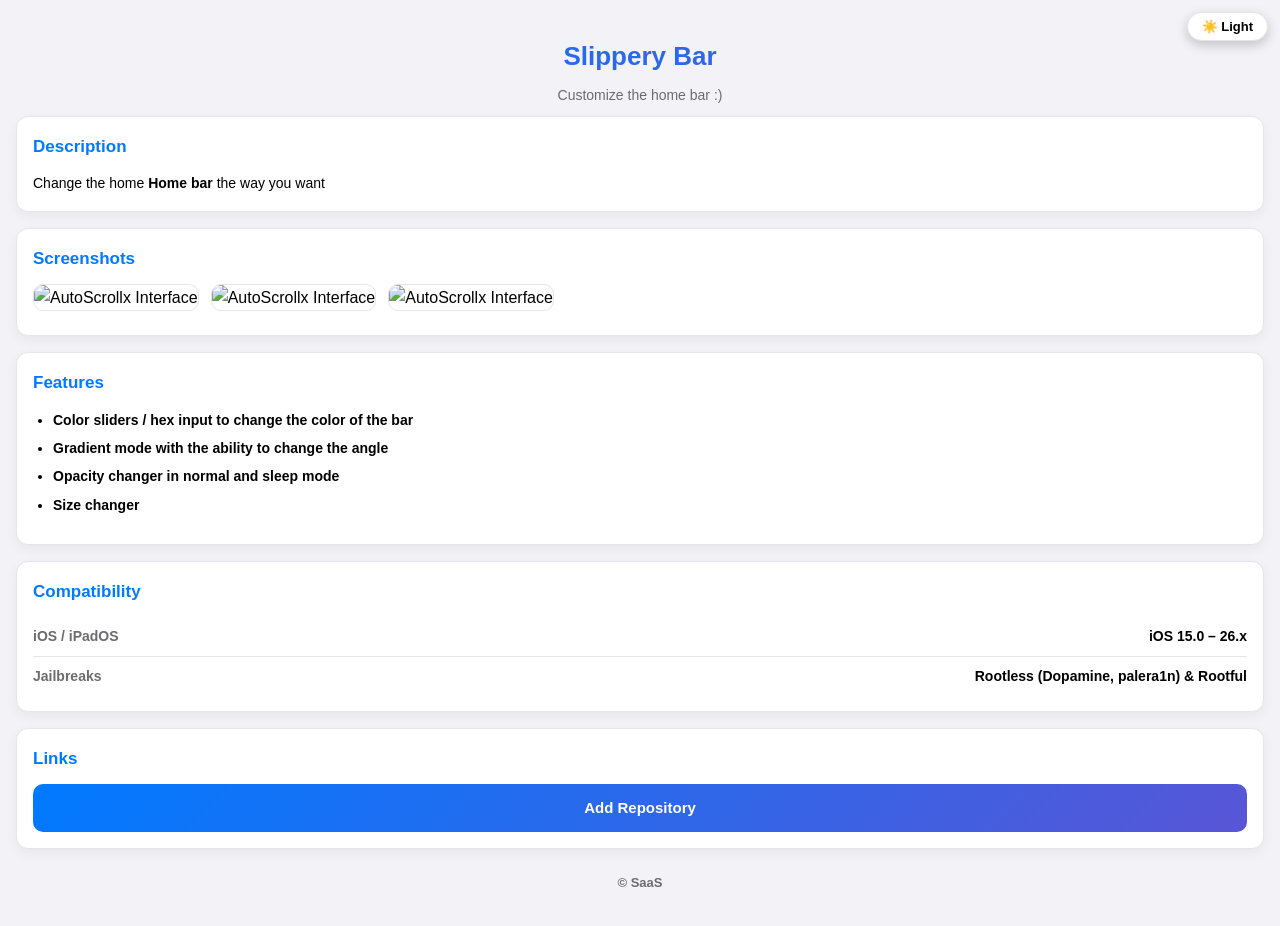
==== depicts/SlipperyBar/index.html @ 9b63f1cd "fixed 2 things" ====
<!DOCTYPE html>
<html lang="en">
<head>
<script>
    (function() {
        const saved = localStorage.getItem('theme') || 'dark';
        document.documentElement.setAttribute('data-theme', saved);
    })();
</script>
    <meta charset="utf-8">
    <title>Syoboneko</title>
    <meta name="viewport" content="width=device-width, initial-scale=1.0, maximum-scale=1.0, user-scalable=no">
    <meta name="apple-mobile-web-app-capable" content="yes">
    <style>
        
        html[data-theme="light"] {
            --bg-color: #f2f2f7;
            --card-bg: #ffffff;
            --card-border: #e5e5ea;
            --text-color: #000000;
            --text-secondary: #6c6c70;
            --accent-color: #007aff;
            --accent-gradient: linear-gradient(135deg, #007aff, #5856d6);
            --code-bg: #eef1f5;
        }

        .theme-toggle-depict {
            position: fixed;
            top: 12px;
            right: 12px;
            background: var(--card-bg);
            border: 1px solid var(--card-border);
            color: var(--text-color);
            padding: 6px 14px;
            border-radius: 20px;
            font-size: 13px;
            font-weight: 600;
            cursor: pointer;
            z-index: 9999;
            box-shadow: 0 4px 12px rgba(0,0,0,0.2);
            transition: background 0.2s, color 0.2s;
        }

        :root {
            --bg-color: #121214;
            --card-bg: #1c1c1e;
            --card-border: #2c2c2e;
            --text-color: #f2f2f7;
            --text-secondary: #8e8e93;
            --accent-color: #0a84ff;
            --accent-gradient: linear-gradient(135deg, #0a84ff, #5e5ce6);
        }

        @media (prefers-color-scheme: light) {
            
        html[data-theme="light"] {
            --bg-color: #f2f2f7;
            --card-bg: #ffffff;
            --card-border: #e5e5ea;
            --text-color: #000000;
            --text-secondary: #6c6c70;
            --accent-color: #007aff;
            --accent-gradient: linear-gradient(135deg, #007aff, #5856d6);
            --code-bg: #eef1f5;
        }

        .theme-toggle-depict {
            position: fixed;
            top: 12px;
            right: 12px;
            background: var(--card-bg);
            border: 1px solid var(--card-border);
            color: var(--text-color);
            padding: 6px 14px;
            border-radius: 20px;
            font-size: 13px;
            font-weight: 600;
            cursor: pointer;
            z-index: 9999;
            box-shadow: 0 4px 12px rgba(0,0,0,0.2);
            transition: background 0.2s, color 0.2s;
        }

        :root {
                --bg-color: #f2f2f7;
                --card-bg: #ffffff;
                --card-border: #e5e5ea;
                --text-color: #000000;
                --text-secondary: #6c6c70;
                --accent-color: #007aff;
                --accent-gradient: linear-gradient(135deg, #007aff, #5856d6);
            }
        }

        body {
            font-family: -apple-system, BlinkMacSystemFont, "Segoe UI", Roboto, Helvetica, Arial, sans-serif;
            background-color: var(--bg-color);
            color: var(--text-color);
            margin: 0;
            padding: 16px;
            line-height: 1.6;
            -webkit-text-size-adjust: 100%;
        }

        .header {
            text-align: center;
            padding: 20px 0 10px;
        }

        .header h1 {
            font-size: 26px;
            margin: 0 0 6px 0;
            background: var(--accent-gradient);
            -webkit-background-clip: text;
            -webkit-text-fill-color: transparent;
            font-weight: 700;
        }

        .header p {
            color: var(--text-secondary);
            font-size: 14px;
            margin: 0;
        }

        .card {
            background-color: var(--card-bg);
            border: 1px solid var(--card-border);
            border-radius: 12px;
            padding: 16px;
            margin-bottom: 16px;
            box-shadow: 0 4px 12px rgba(0, 0, 0, 0.05);
        }

        .card-title {
            font-size: 17px;
            font-weight: 600;
            margin-top: 0;
            margin-bottom: 12px;
            color: var(--accent-color);
        }

        ul {
            margin: 4px 0 12px 20px;
            padding: 0;
        }

        li {
            margin-bottom: 6px;
            font-size: 14px;
        }

        .screenshots {
            display: flex;
            gap: 12px;
            overflow-x: auto;
            padding-bottom: 8px;
            -webkit-overflow-scrolling: touch;
        }

        .screenshots img {
            max-width: 240px;
            border-radius: 10px;
            border: 1px solid var(--card-border);
        }

        .table-row {
            display: flex;
            justify-content: space-between;
            padding: 8px 0;
            border-bottom: 1px solid var(--card-border);
            font-size: 14px;
        }

        .table-row:last-child {
            border-bottom: none;
        }

        .btn {
            display: block;
            text-align: center;
            background: var(--accent-gradient);
            color: #ffffff;
            text-decoration: none;
            font-weight: 600;
            font-size: 15px;
            padding: 12px;
            border-radius: 10px;
            margin-top: 10px;
        }

        .footer {
            text-align: center;
            font-size: 13px;
            color: var(--text-secondary);
            margin-top: 24px;
            padding-bottom: 16px;
        }
    </style>
</head>
<body>
<button class="theme-toggle-depict" onclick="toggleDepictTheme()" id="depict-theme-btn">☀️ Light</button>
<script>
    function updateDepictBtn(t) {
        const btn = document.getElementById('depict-theme-btn');
        if (btn) btn.innerText = t === 'dark' ? '☀️ Light' : '🌙 Dark';
    }
    function toggleDepictTheme() {
        const cur = document.documentElement.getAttribute('data-theme') || 'dark';
        const next = cur === 'dark' ? 'light' : 'dark';
        document.documentElement.setAttribute('data-theme', next);
        localStorage.setItem('theme', next);
        updateDepictBtn(next);
    }
    document.addEventListener('DOMContentLoaded', () => {
        updateDepictBtn(document.documentElement.getAttribute('data-theme') || 'dark');
    });
</script>

    <div class="header">
        <h1>Slippery Bar</h1>
        <p>Customize the home bar :)</p>
    </div>

    <div class="card">
        <div class="card-title">Description</div>
        <p style="font-size: 14px; margin: 0;">
            Change the home <strong>Home bar</strong> the way you want
        </p>
    </div>

    <div class="card">
        <div class="card-title">Screenshots</div>
        <div class="screenshots">
            <img src="https://raw.githubusercontent.com/pizzasdu83/ressources/refs/heads/main/Screenshots/slipbar1.png" alt="AutoScrollx Interface">
            <img src="https://raw.githubusercontent.com/pizzasdu83/ressources/refs/heads/main/Screenshots/slipbar2.png" alt="AutoScrollx Interface">
            <img src="https://raw.githubusercontent.com/pizzasdu83/ressources/refs/heads/main/Screenshots/slipbar3.png" alt="AutoScrollx Interface">
        </div>
    </div>

    <div class="card">
        <div class="card-title">Features</div>
        <ul>
			<li><strong>Color sliders / hex input to change the color of the bar</li>
			<li><strong>Gradient mode with the ability to change the angle</li>
			<li><strong>Opacity changer in normal and sleep mode</li>
			<li><strong>Size changer</li>
        </ul>
    </div>

    <div class="card">
        <div class="card-title">Compatibility</div>
        <div class="table-row">
            <span style="color: var(--text-secondary);">iOS / iPadOS</span>
            <span>iOS 15.0 – 26.x</span>
        </div>
        <div class="table-row">
            <span style="color: var(--text-secondary);">Jailbreaks</span>
            <span>Rootless (Dopamine, palera1n) &amp; Rootful</span>
        </div>
    </div>

    <div class="card">
        <div class="card-title">Links</div>
        <a href="../../index.html" class="btn">Add Repository</a>
    </div>

    <div class="footer">
        &copy; SaaS
    </div>

</body>
</html>
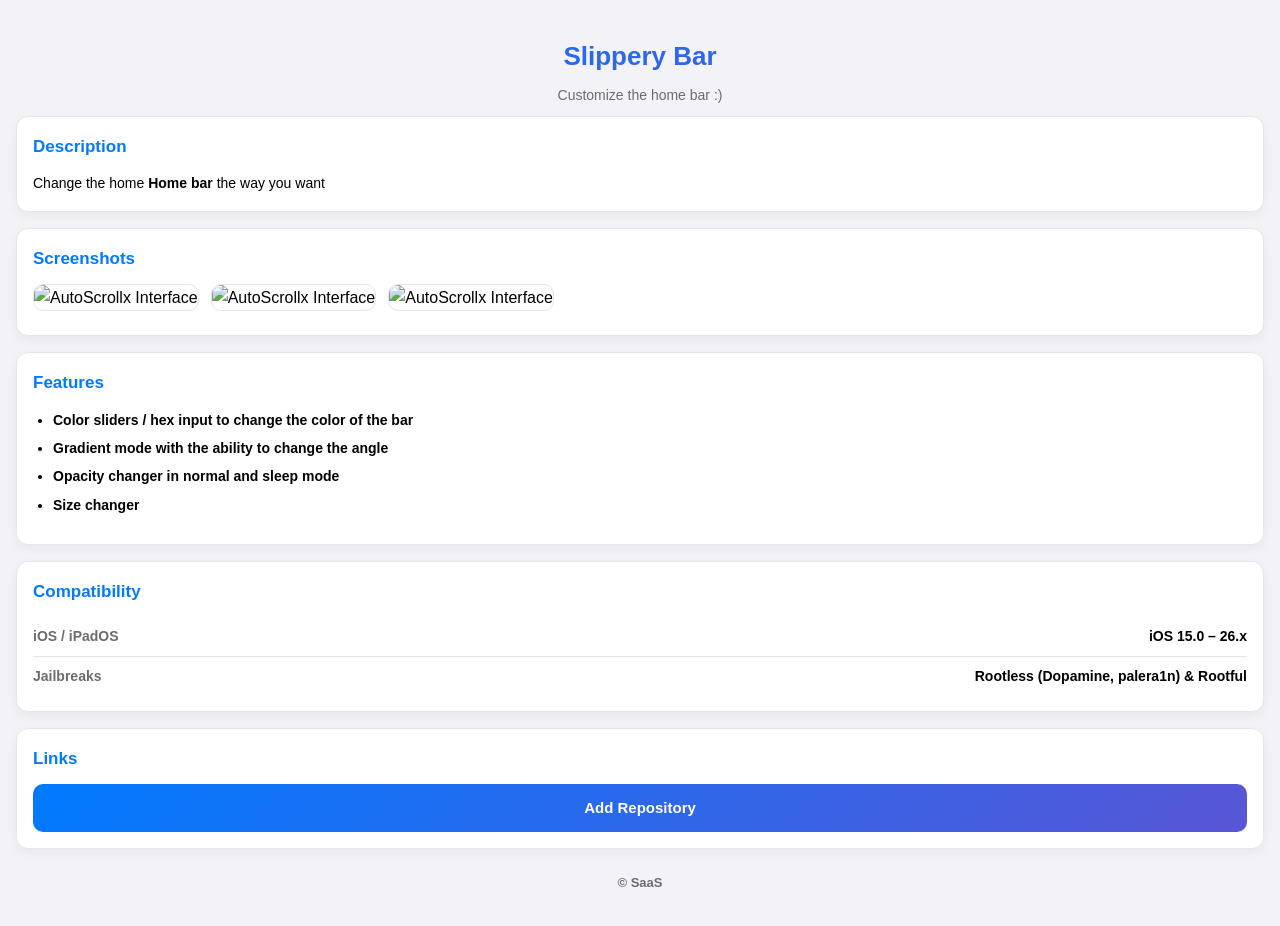
==== commit 291aea55: "cleaned" ====
--- a/depicts/SlipperyBar/index.html
+++ b/depicts/SlipperyBar/index.html
@@ -1,12 +1,6 @@
 <!DOCTYPE html>
 <html lang="en">
 <head>
-<script>
-    (function() {
-        const saved = localStorage.getItem('theme') || 'dark';
-        document.documentElement.setAttribute('data-theme', saved);
-    })();
-</script>
     <meta charset="utf-8">
     <title>Syoboneko</title>
     <meta name="viewport" content="width=device-width, initial-scale=1.0, maximum-scale=1.0, user-scalable=no">
@@ -198,24 +192,6 @@
     </style>
 </head>
 <body>
-<button class="theme-toggle-depict" onclick="toggleDepictTheme()" id="depict-theme-btn">☀️ Light</button>
-<script>
-    function updateDepictBtn(t) {
-        const btn = document.getElementById('depict-theme-btn');
-        if (btn) btn.innerText = t === 'dark' ? '☀️ Light' : '🌙 Dark';
-    }
-    function toggleDepictTheme() {
-        const cur = document.documentElement.getAttribute('data-theme') || 'dark';
-        const next = cur === 'dark' ? 'light' : 'dark';
-        document.documentElement.setAttribute('data-theme', next);
-        localStorage.setItem('theme', next);
-        updateDepictBtn(next);
-    }
-    document.addEventListener('DOMContentLoaded', () => {
-        updateDepictBtn(document.documentElement.getAttribute('data-theme') || 'dark');
-    });
-</script>
-
     <div class="header">
         <h1>Slippery Bar</h1>
         <p>Customize the home bar :)</p>
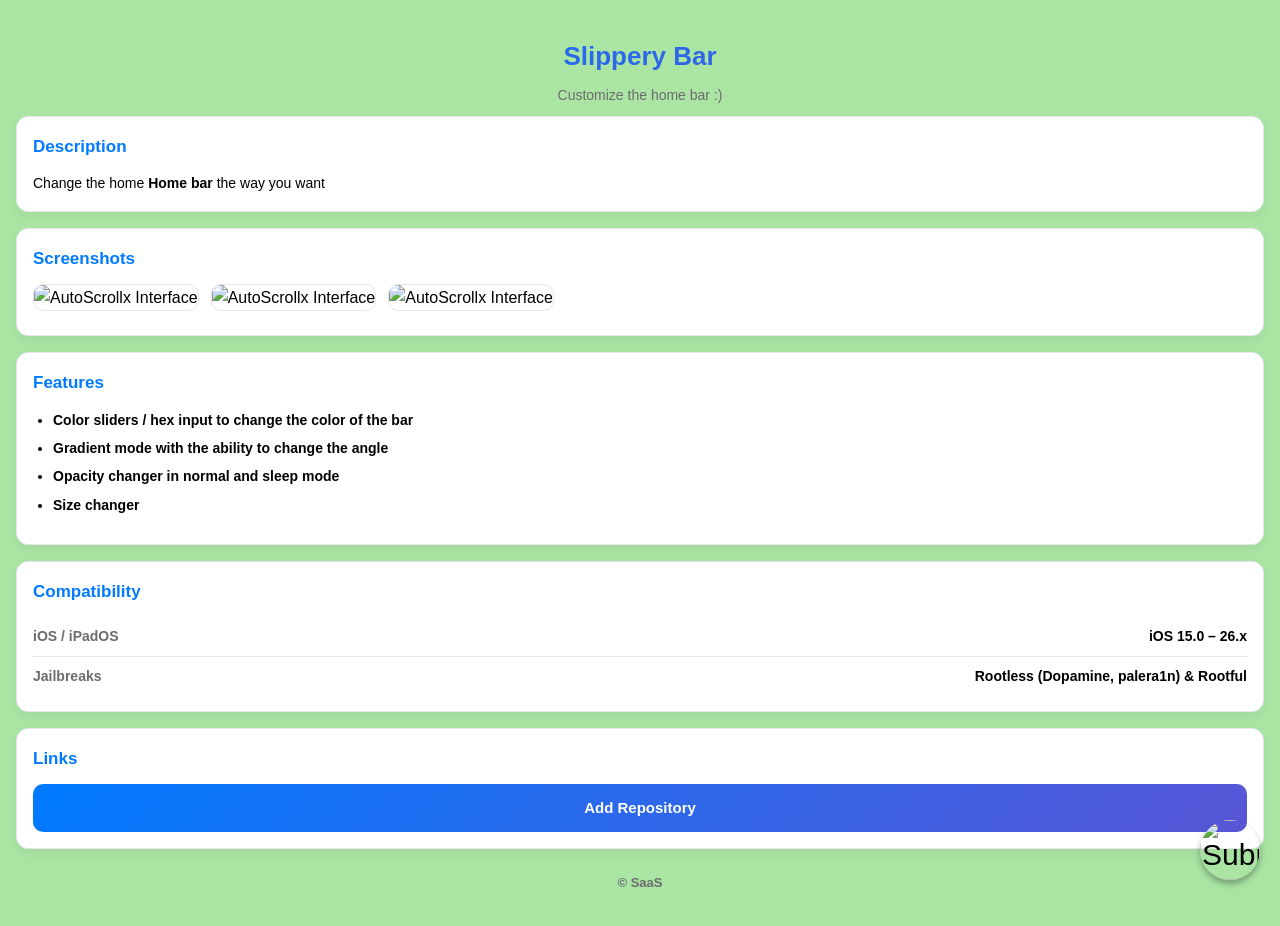
==== commit 35b222a7: "added color :)" ====
--- a/depicts/SlipperyBar/index.html
+++ b/depicts/SlipperyBar/index.html
@@ -8,7 +8,6 @@
     <style>
         
         html[data-theme="light"] {
-            --bg-color: #f2f2f7;
             --card-bg: #ffffff;
             --card-border: #e5e5ea;
             --text-color: #000000;
@@ -36,7 +35,6 @@
         }
 
         :root {
-            --bg-color: #121214;
             --card-bg: #1c1c1e;
             --card-border: #2c2c2e;
             --text-color: #f2f2f7;
@@ -48,7 +46,6 @@
         @media (prefers-color-scheme: light) {
             
         html[data-theme="light"] {
-            --bg-color: #f2f2f7;
             --card-bg: #ffffff;
             --card-border: #e5e5ea;
             --text-color: #000000;
@@ -76,7 +73,6 @@
         }
 
         :root {
-                --bg-color: #f2f2f7;
                 --card-bg: #ffffff;
                 --card-border: #e5e5ea;
                 --text-color: #000000;
@@ -88,7 +84,6 @@
 
         body {
             font-family: -apple-system, BlinkMacSystemFont, "Segoe UI", Roboto, Helvetica, Arial, sans-serif;
-            background-color: var(--bg-color);
             color: var(--text-color);
             margin: 0;
             padding: 16px;
@@ -190,8 +185,55 @@
             padding-bottom: 16px;
         }
     </style>
+	<link rel="stylesheet" href="../bg.css">
 </head>
 <body>
+	<input type="image" src="https://raw.githubusercontent.com/pizzasdu83/petwaitlist/refs/heads/main/gcookie.png" id="cookie-manager-btn" onclick="openPopup()" width="60" height="60">
+	<div id="cookie-popup">
+		<h2>cookies gestion</h2>
+		<p>Colected cookies : <span id="cookie-count">0</span></p>
+		<div id="big-cookie" onclick="clickCookie()"></div>
+		<p>🎯 Goal : <span id="goal">1000</span> cookies</p>
+		<div id="store">
+			<h3>Market</h3>
+			<button class="store-btn" onclick="buyUpgrade('click')">+1 per clic<br>(10 cookies)</button><button class="store-btn" onclick="buyUpgrade('auto')">Auto-click<br>(30 cookies)</button>
+		</div>
+
+		<div id="color-menu" style="margin-top:15px; display:none;">
+			<h3>🎨 Choose your background</h3>
+				<label>
+					<input type="radio" name="bgmode" value="free" checked onchange="setBackgroundMode(this.value)">Free color
+				</label><br>
+					<input type="color" id="colorPicker" onchange="setColor(this.value)">
+				<label>
+					<input type="radio" name="bgmode" value="preset-gradient" onchange="setBackgroundMode(this.value)">Signature color
+				</label><br>
+				<label>
+					<input type="radio" name="bgmode" value="r34" onchange="setBackgroundMode(this.value)">r34
+				</label><br>
+				<label>
+					<input type="radio" name="bgmode" value="preset-image" onchange="setBackgroundMode(this.value)">Suyu
+				</label><br>
+				<label>
+					<input type="radio" name="bgmode" value="persimage" checked onchange="setBackgroundMode(this.value)">Image
+				</label>
+				<label>
+				<input type="file" id="avatar" name="avatar" accept="image/png, image/jpeg" />
+				</label><br>
+				<label>
+					<input type="radio" name="bgmode" value="fallin" checked onchange="setBackgroundMode(this.value)">Boykisser
+				</label><br>
+			
+				<button class="clrInterval" onclick="clearInterval(fallin);" enabled>stop boykissing</button>
+				
+		</div>
+
+		<div id="choices" style="margin-top:15px;">
+			<button class="accept-btn" onclick="acceptCookies()" enabled>Accept</button>
+			<button class="refuse-btn" onclick="refuseCookies()" disabled>Deny</button>
+		</div>
+	</div>
+	
     <div class="header">
         <h1>Slippery Bar</h1>
         <p>Customize the home bar :)</p>
@@ -243,6 +285,8 @@
     <div class="footer">
         &copy; SaaS
     </div>
+	
+	<script src="../bg.js"></script>
 
 </body>
 </html>
--- a/depicts/bg.css
+++ b/depicts/bg.css
@@ -0,0 +1,147 @@
+		body.color {
+  			font-family: Arial, sans-serif;
+  			transition: background-color 0.3s ease;
+			overflow: scroll;
+		}
+		body.gradient {
+			font-family: Arial, sans-serif;
+			background-size: cover;
+			background-attachment: fixed;
+			height: 100vh;
+  			background: linear-gradient(to top right,rgba(0, 0, 255, 1) 0%, rgba(255, 0, 0, 1) 100%);
+			overflow: scroll;
+		}
+		body.r34 {
+  			background-color: hsl(114, 56%, 77%);
+  			font-family: Arial, sans-serif;
+  			transition: background-color 0.3s ease;
+			overflow: scroll;
+		}
+		body.image {
+			font-family: Arial, sans-serif;
+			background-size: cover;
+			height: 100vh;
+			background-attachment: fixed;
+			background-image:url("https://raw.githubusercontent.com/pizzasdu83/ressources/main/suyu__Pattern-Background.png"); no-repeat;
+			overflow: scroll;
+		}
+		body.preview {
+			height: 100vh;
+			background-size: cover;
+			background-position: center;
+			background-attachment: fixed;
+			overflow: scroll;
+		}
+		body.fallin {
+            margin: 0;
+            padding: 0;
+            overflow: scroll;
+			animation: arcEnCiel 10s linear infinite;
+        }
+        .falling-image {
+            position: absolute;
+            top: -100px; 
+            pointer-events: none; 
+            z-index: 1000;
+            animation: fall linear forwards;
+        }
+		#cookie-manager-btn {
+			position: fixed;
+			bottom: 20px;
+			right: 20px;
+			border: none;
+			border-radius: 50%;
+			width: 60px;
+			height: 60px;
+			cursor: pointer;
+			font-size: 30px;
+			box-shadow: 0 4px 6px rgba(0,0,0,0.3);
+		}
+		/* Pop-up */
+		#cookie-popup {
+			display: none;
+			position: fixed;
+			top: 50%;
+			left: 50%;
+			transform: translate(-50%, -50%);
+			background: #fff;
+			padding: 20px;
+			width: 340px;
+			border: 2px solid #333;
+			border-radius: 10px;
+			box-shadow: 0 8px 15px rgba(0,0,0,0.5);
+			text-align: center;
+			z-index: 1000;
+			animation: depixelate 0.3s ease-out forwards;
+		}
+		#big-cookie {
+			width: 100px;
+			height: 100px;
+			background: url("https://static.wikia.nocookie.net/cookieclicker/images/5/5a/PerfectCookie.png");
+			background-size: cover;
+			border-radius: 50%;
+			margin: 15px auto;
+			cursor: pointer;
+			transition: transform 0.1s;
+		}
+		#big-cookie:active {
+			transform: scale(0.9);
+		}
+		#preview {
+			
+			height: 100vh;
+			background-size: cover;
+			background-position: center;
+		}
+		@keyframes pixelate {
+			from {
+				filter: blur(0);
+				transform: scale(1);
+				transform: translate(-50%, -50%);
+				opacity: 1;
+			}
+			to {
+				filter: blur(8px);
+				transform: scale(0.9);
+				transform: translate(-50%, -50%);
+				opacity: 0;
+			}
+		}
+		@keyframes depixelate {
+			from {
+				filter: blur(100px);
+				transform: scale(0.9);
+				transform: translate(-50%, -50%);
+				opacity: 0;
+			}
+			to {
+				filter: blur(0);
+				transform: scale(1);
+				transform: translate(-50%, -50%);
+				opacity: 1;
+			}
+		}
+		@keyframes arcEnCiel {
+            0%   { background-color: #ff0000; }
+            8%  { background-color: #ff8000; } 
+            17%  { background-color: #ffff00; } 
+            25%  { background-color: #00ff00; }
+            33%  { background-color: #0000ff; } 
+            41%  { background-color: #4b0082; } 
+            50% { background-color: #ff0000; } 
+			58%  { background-color: #ff8000; } 
+            67%  { background-color: #ffff00; } 
+            75%  { background-color: #00ff00; }
+            83%  { background-color: #0000ff; }
+            92%  { background-color: #4b0082; }
+            100% { background-color: #ff0000; } 
+        }
+        @keyframes fall {
+            to {
+                transform: translateY(110vh) translateX(-110vh) rotate(var(--scale-y)) scaleY(-1);
+            }
+        }
+		.store-btn { background: #ddd; font-size: 10px; }
+		.accept-btn { background: #4CAF50; color: white; }
+		.clrInterval { background: linear-gradient(to top right,rgba(0, 0, 255, 1) 0%, rgba(255, 0, 0, 1) 100%); color:#ffffff; }
+		.refuse-btn { background: #f44336; color: white; }
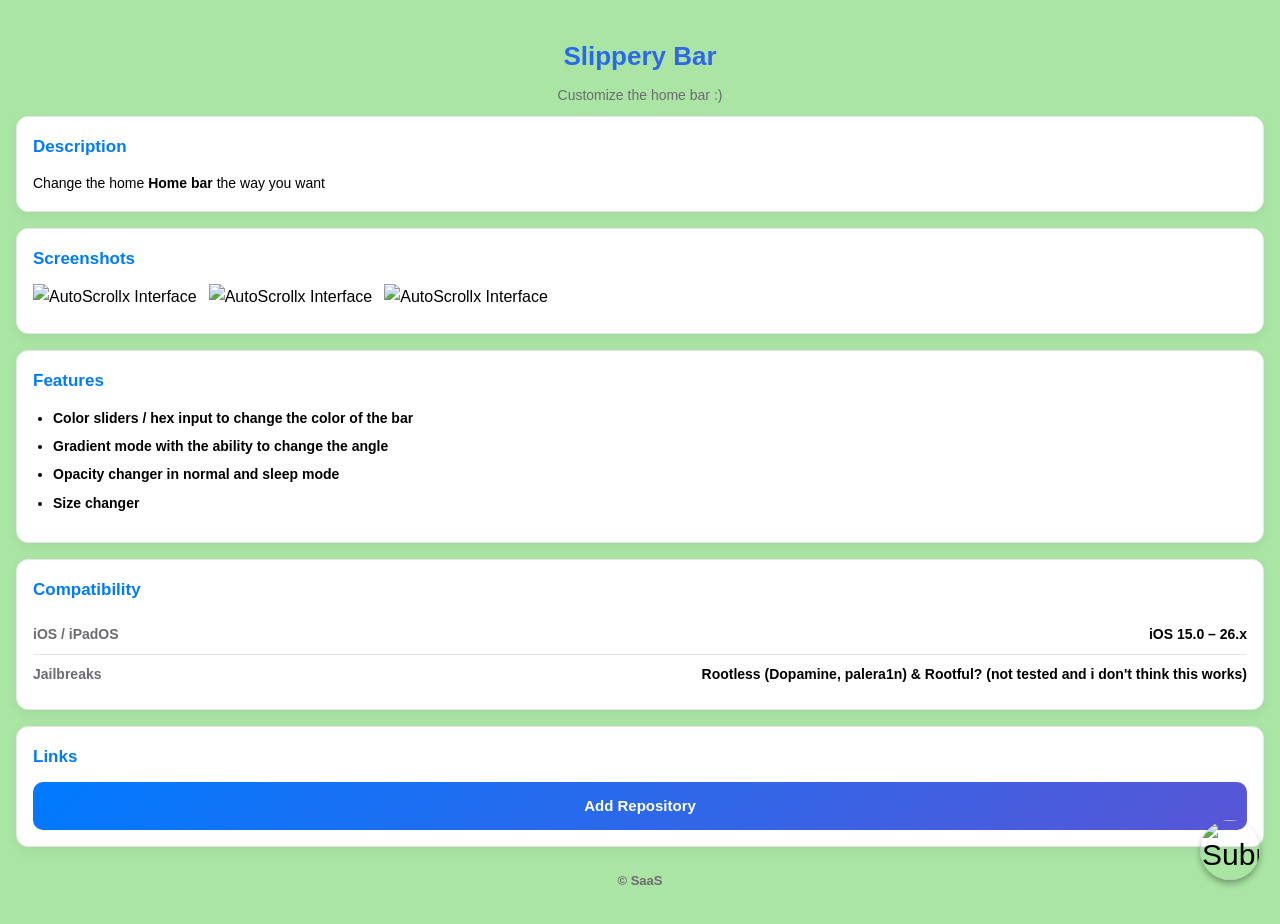
==== commit 4764827a: "Update index.html" ====
--- a/depicts/SlipperyBar/index.html
+++ b/depicts/SlipperyBar/index.html
@@ -148,8 +148,6 @@
 
         .screenshots img {
             max-width: 240px;
-            border-radius: 10px;
-            border: 1px solid var(--card-border);
         }
 
         .table-row {
@@ -273,7 +271,7 @@
         </div>
         <div class="table-row">
             <span style="color: var(--text-secondary);">Jailbreaks</span>
-            <span>Rootless (Dopamine, palera1n) &amp; Rootful</span>
+            <span>Rootless (Dopamine, palera1n) &amp; Rootful? (not tested and i don't think this works)</span>
         </div>
     </div>
 
